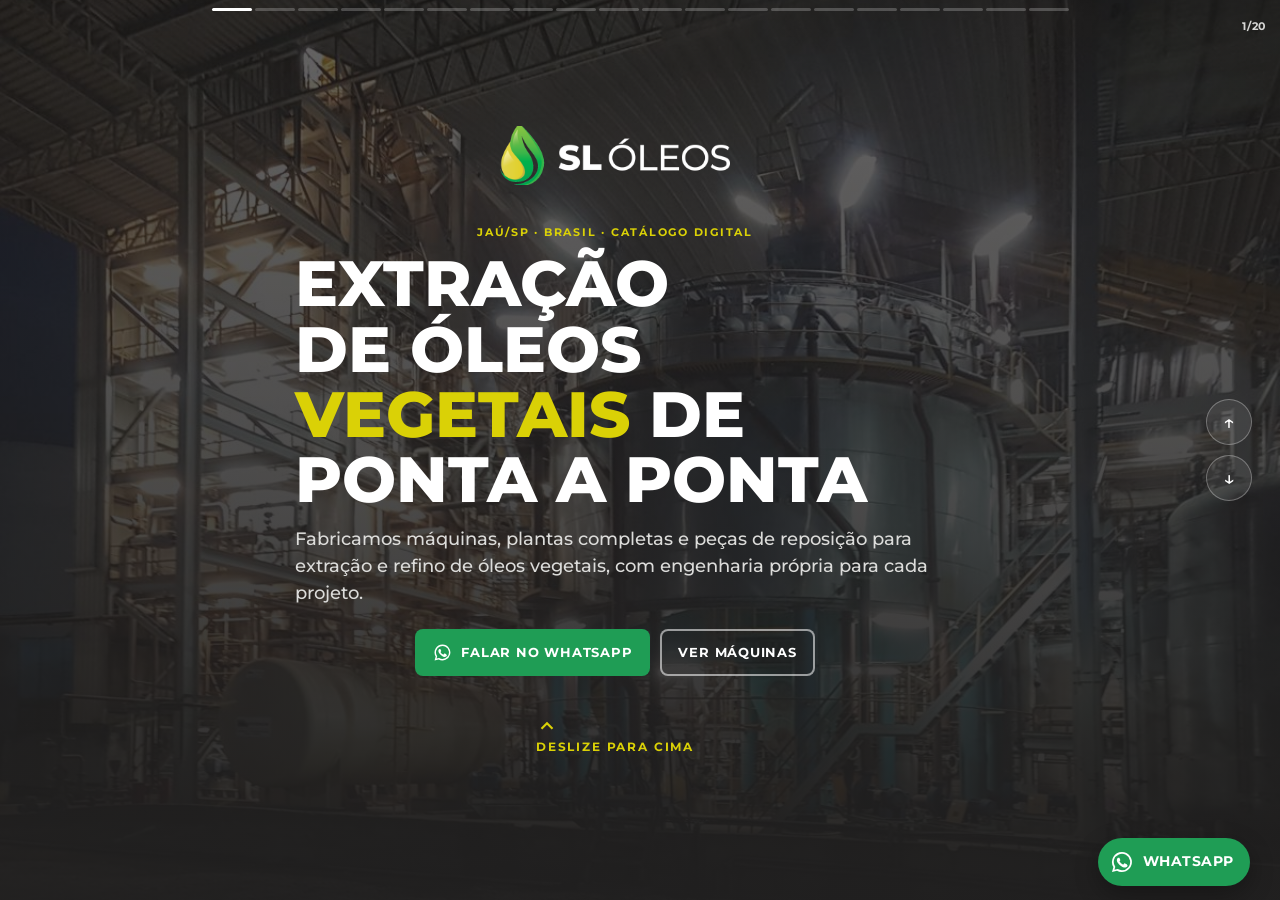
==== index.html @ 5fe18a17 "Catálogo oficial adaptado para computador (link por e-mail): telas em duas colunas Co-Authored-By: C" ====
<!doctype html>
<html lang="pt-BR">
<head>
<meta charset="utf-8">
<meta name="viewport" content="width=device-width, initial-scale=1, viewport-fit=cover">
<title>Catálogo SL Óleos</title>
<meta name="description" content="Catálogo digital SL Óleos: máquinas, plantas e peças para extração e refino de óleos vegetais. Jaú/SP.">
<meta property="og:title" content="Catálogo SL Óleos">
<meta property="og:description" content="Máquinas, plantas e peças para extração e refino de óleos vegetais.">
<meta property="og:image" content="https://catalogo-sloleos.vercel.app/img/a/obra-noturna.jpg">
<meta property="og:type" content="website">
<meta name="theme-color" content="#212020">
<link rel="icon" href="img/logo-v.png">
<link rel="stylesheet" href="https://fonts.googleapis.com/css2?family=Montserrat:wght@500;600;700;800&display=swap">
<link rel="stylesheet" href="lib/base.css">
<style>
/* Layout: uma máquina por tela no padrão dos posts SL (foto com moldura amarela, título amarelo) */
html,body{height:100%;background:var(--grafite)}
body{color:#fff;overflow:hidden}
.feed{height:100%;overflow-y:auto;scroll-snap-type:y mandatory;overscroll-behavior:contain;scrollbar-width:none}
.feed::-webkit-scrollbar{display:none}
.slide{height:100%;scroll-snap-align:start;scroll-snap-stop:always;position:relative;overflow:hidden;display:flex;justify-content:center}
.inner{position:relative;z-index:2;width:100%;max-width:520px;height:100%;display:flex;flex-direction:column;
  padding:calc(62px + var(--sa-t)) max(22px,var(--sa-r)) calc(86px + var(--sa-b)) max(22px,var(--sa-l))}
h1,h2,h3{font-family:var(--f-display);margin:0;line-height:1;text-wrap:balance}
.amarelo{color:var(--amarelo)}

.prog{position:fixed;z-index:40;left:0;right:0;top:0;padding:calc(8px + var(--sa-t)) max(10px,var(--sa-r)) 0 max(10px,var(--sa-l));display:flex;gap:3px;pointer-events:none;justify-content:center}
.prog i{flex:1;max-width:40px;height:3px;border-radius:2px;background:rgba(255,255,255,.22)}
.prog i.feito{background:var(--amarelo)}
.prog i.atual{background:#fff}
.proto-back{top:calc(18px + var(--sa-t))}
.contador{position:fixed;z-index:40;right:calc(14px + var(--sa-r));top:calc(21px + var(--sa-t));font:700 11px/1 var(--f-body);color:#d6d6d4;letter-spacing:.06em}

/* moldura amarela em tela cheia (cena) */
.cena .bg{position:absolute;inset:0;background-size:cover;background-position:center}
.cena .bg::after{content:"";position:absolute;inset:0;background:linear-gradient(180deg,rgba(33,32,32,.25) 0%,rgba(33,32,32,0) 30%,rgba(33,32,32,.55) 55%,rgba(33,32,32,.96) 82%)}
.cena .frame{position:absolute;z-index:1;inset:calc(48px + var(--sa-t)) max(12px,var(--sa-r)) calc(74px + var(--sa-b)) max(12px,var(--sa-l));border:2px solid var(--amarelo);border-radius:14px;pointer-events:none}

/* abertura */
.abertura .inner{justify-content:flex-end}
.abertura img.logo{width:190px;margin-bottom:auto}
.abertura .hv-titulo{font-size:clamp(32px,9.6vw,50px)}
.abertura .hv-texto{font-size:15px}
.abertura .grafismo{height:28px;width:70%}
.desliza{display:flex;flex-direction:column;align-items:center;gap:4px;margin-top:26px;font:700 11.5px/1 var(--f-body);letter-spacing:.16em;text-transform:uppercase;color:var(--amarelo)}
.desliza svg{width:22px;height:22px;animation:sobe 1.6s ease-in-out infinite}
@keyframes sobe{50%{transform:translateY(-7px)}}

/* empresa */
.empresa{background:linear-gradient(170deg,var(--grafite-2),var(--grafite))}
.eyebrow{font:700 11px/1 var(--f-body);letter-spacing:.18em;text-transform:uppercase;color:var(--verde-claro);margin:10px 0 12px}
.empresa h2{font-size:clamp(22px,6.6vw,32px);font-weight:800}
.empresa h2::after{content:"";display:block;width:80px;height:4px;background:var(--amarelo);margin-top:12px}
.empresa p{color:#d2d2d0;margin:12px 0 0;font-size:14px}
.empresa .frase{font-style:italic;font-weight:700;color:#fff;border-left:4px solid var(--verde-claro);padding-left:12px}
.empresa .nums{display:grid;grid-template-columns:1fr 1fr;gap:8px;margin-top:auto}
.empresa .nums div{background:rgba(255,255,255,.06);border-radius:12px;padding:10px 12px}
.empresa .nums b{display:block;font:800 28px/1 var(--f-display);color:var(--amarelo)}
.empresa .nums span{font-size:12.5px;font-weight:600;color:#d2d2d0}

/* máquina */
.maq .fundo{position:absolute;inset:-40px;background-size:cover;background-position:center;filter:blur(38px) saturate(.5);opacity:.22}
.maq.cena .inner{justify-content:flex-start}
.abertura .video{position:absolute;inset:0;width:100%;height:100%;object-fit:cover}
.abertura .sombra{position:absolute;inset:0;background:linear-gradient(180deg,rgba(33,32,32,.35) 0%,rgba(33,32,32,.1) 30%,rgba(33,32,32,.6) 58%,rgba(33,32,32,.96) 85%)}
.abertura .bg::after{display:none}
.cena .bg.desfoque{inset:-40px;filter:blur(28px) brightness(.45) saturate(.8)}
.cena .bg.desfoque::after{display:none}
.maq .inteira{flex:1;min-height:0;display:flex;align-items:center;justify-content:center;margin:10px 0 4px}
.maq .inteira img{max-width:100%;max-height:100%;object-fit:contain;border-radius:10px;box-shadow:0 18px 40px rgba(0,0,0,.45)}
.maq .chapa{flex:1;min-height:0;background:#fff;border-radius:16px;position:relative;display:flex;align-items:center;justify-content:center;box-shadow:0 20px 50px rgba(0,0,0,.4);margin-bottom:6px}
.maq .chapa img{max-width:100%;max-height:100%;object-fit:contain;padding:18px}
.maq .chapa .plaqueta{position:absolute;left:12px;top:12px}
.maq .topo-cena{display:flex;justify-content:space-between;align-items:center}
.maq .topo-cena img{width:120px}
.novo{font:800 10.5px/1 var(--f-body);letter-spacing:.12em;background:var(--amarelo);color:var(--grafite);padding:7px 10px;border-radius:99px}
.maq .eyebrow{margin:14px 0 8px}
.maq h2{font-size:clamp(30px,9vw,44px);font-weight:800;text-transform:uppercase;color:var(--amarelo)}
.maq .sub{font-size:15.5px;font-weight:600;margin:10px 0 0;line-height:1.35}
.maq .cap{display:inline-block;margin-top:12px;font:800 12.5px/1 var(--f-body);color:var(--grafite);background:var(--amarelo);padding:8px 10px;border-radius:6px;align-self:flex-start}
.maq .acoes{display:flex;gap:10px;margin-top:16px}
.maq .acoes button{flex:1}
.btn-ficha{display:inline-flex;align-items:center;justify-content:center;border:0;background:#fff;color:var(--grafite);border-radius:999px;padding:12px 14px;font:700 12.5px/1 var(--f-body);letter-spacing:.06em;text-transform:uppercase;cursor:pointer}
.maq .btn-orc{color:#fff;padding:12px 14px}

/* equipe e galerias */
.empresa .equipe{height:26%;min-height:120px;border-radius:14px;background-size:cover;background-position:center 30%;outline:2px solid var(--amarelo);outline-offset:-8px}
.empresa .eyebrow{margin-top:18px}
.galeria{background:var(--grafite)}
.galeria h2{font-size:clamp(26px,8vw,38px);font-weight:800;text-transform:uppercase;color:var(--amarelo);margin-bottom:16px}
.mos{flex:1;min-height:0;display:grid;grid-template-columns:1fr 1fr;grid-auto-rows:1fr;gap:8px}
.mos figure{margin:0;position:relative;border-radius:10px;overflow:hidden;min-height:0}
.mos img{width:100%;height:100%;object-fit:cover}
.mos figcaption{position:absolute;left:0;right:0;bottom:0;padding:18px 8px 7px;font:700 10.5px/1.2 var(--f-body);background:linear-gradient(transparent,rgba(0,0,0,.75))}
/* peças */
.pecas{background:var(--grafite-2)}
.pecas h2{font-size:clamp(28px,8.4vw,40px);font-weight:800;text-transform:uppercase;color:var(--amarelo);margin:10px 0 10px}
.pecas p{color:#d2d2d0;margin:0 0 14px}
.pecas .fotos{display:grid;grid-template-columns:repeat(3,1fr);gap:8px;margin-bottom:14px}
.pecas .fotos img{aspect-ratio:1;width:100%;object-fit:cover;border-radius:10px;background:#fff}
.pecas ul{list-style:none;margin:0 0 16px;padding:0}
.pecas li{display:flex;justify-content:space-between;padding:11px 0;border-bottom:1px solid rgba(255,255,255,.12);font-weight:700;font-size:14.5px}
.pecas li span{font-weight:600;color:var(--verde-claro)}
.pecas .btn-orc{color:#fff;align-self:flex-start;margin-top:auto}

/* contato — variação 04 do manual */
.contato{background:var(--amarelo);color:var(--grafite)}
.contato h2{font-size:clamp(34px,10.5vw,52px);font-weight:800;text-transform:uppercase;margin:24px 0 20px}
.contato .wa{display:flex;align-items:center;justify-content:center;gap:10px;background:var(--grafite);color:#fff;text-decoration:none;border-radius:14px;padding:18px;font:800 15px/1 var(--f-body);letter-spacing:.06em;text-transform:uppercase}
.contato .wa svg{width:26px;height:26px;color:#5fd38d}
.contato dl{margin:24px 0 0;display:grid;grid-template-columns:auto 1fr;gap:10px 16px;font-size:14.5px;font-weight:600}
.contato dt{font:700 10.5px/1.8 var(--f-body);letter-spacing:.14em;text-transform:uppercase;opacity:.65}
.contato dd{margin:0;overflow-wrap:anywhere}
.contato a{color:inherit}
.contato img.logo{width:180px;margin-top:auto}

/* ficha */
.sheet-bg{position:fixed;inset:0;z-index:80;background:rgba(10,10,10,.6);opacity:0;pointer-events:none;transition:opacity .25s}
.sheet{position:fixed;z-index:81;left:0;right:0;bottom:0;margin:0 auto;max-width:560px;background:var(--paper);color:var(--ink);border-radius:20px 20px 0 0;padding:10px max(20px,var(--sa-r)) calc(24px + var(--sa-b)) max(20px,var(--sa-l));transform:translateY(105%);transition:transform .32s cubic-bezier(.2,.8,.2,1);max-height:82%;overflow:auto}
.aberto .sheet-bg{opacity:1;pointer-events:auto}
.aberto .sheet{transform:none}
.sheet .alca{width:44px;height:5px;border-radius:3px;background:#c9c9c6;margin:0 auto 14px}
.sheet h3{font-size:26px;font-weight:800;margin:12px 0 0}
.sheet h3::after{content:"";display:block;width:70px;height:4px;background:var(--amarelo);margin:12px 0}
.sheet p{color:var(--ink-soft);margin:0 0 12px}
.sheet .btn-orc{margin-top:16px;color:var(--grafite);width:100%;padding:14px}
#orc-bar{left:calc(14px + var(--sa-l));right:calc(14px + var(--sa-r));justify-content:center}

.col{display:contents}
.maq.cena .topo-cena{order:-2}
.maq.cena .inteira{order:-1}
.dica-zoom{font-size:13px;color:#bdbcba;margin:-6px 0 14px}
.pecas .col-b{display:flex;flex-direction:column;flex:1}
/* ===== Computador (e-mail, link aberto no PC): cada tela em duas colunas ===== */
@media (min-width:900px){
  .inner{max-width:1200px;display:grid;grid-template-columns:minmax(0,1.3fr) minmax(0,1fr);grid-template-rows:auto;column-gap:56px;align-items:center;align-content:center;
    padding:calc(70px + var(--sa-t)) 110px 90px 60px}
  .col{display:flex;flex-direction:column;justify-content:center;grid-column:2;grid-row:1 / span 2;align-self:center;min-width:0}
  .col > .plaqueta,.col > .cap,.col > .btn-orc{align-self:flex-start}
  .inteira,.chapa,.equipe,.mos,.fotos{grid-column:1;grid-row:1 / span 2;margin:0!important}
  .maq .inteira,.maq .chapa{height:calc(100vh - 190px)}
  .maq.cena .topo-cena{margin-bottom:22px}
  .maq h2{font-size:clamp(34px,3.4vw,52px)}
  .maq .sub{font-size:17px}
  .maq .acoes{max-width:440px}
  .cena .frame{inset:calc(40px + var(--sa-t)) 90px 40px 40px}
  .empresa .equipe{height:calc(100vh - 220px);min-height:0}
  .empresa .nums{margin-top:26px}
  .empresa h2{font-size:clamp(30px,3vw,44px)}
  .empresa p{font-size:16px}
  .galeria .inner{grid-template-columns:minmax(0,2.2fr) minmax(0,.8fr)}
  .galeria .mos{height:calc(100vh - 190px);grid-template-columns:repeat(3,1fr)}
  .galeria h2{font-size:clamp(30px,3vw,46px)}
  .pecas .inner{grid-template-rows:auto auto}
  .pecas .col{grid-row:1;align-self:end}
  .pecas .col-b{grid-row:2;align-self:start;flex:none}
  .pecas .fotos{grid-template-columns:1fr 1fr;grid-template-rows:1.6fr 1fr;height:calc(100vh - 200px)}
  .pecas .fotos img{aspect-ratio:auto;height:100%;min-height:0}
  .pecas .fotos img:first-child{grid-column:1 / span 2;object-fit:contain;background:#ececeb}
  .contato .inner{display:grid;grid-template-columns:1fr 1fr}
  .contato .inner > *{grid-column:2}
  .contato .inner > h2{grid-column:1;grid-row:1 / span 3;font-size:clamp(44px,5vw,76px);margin:0}
  .contato img.logo{margin-top:30px}
  .abertura .inner{display:flex;max-width:1200px;justify-content:center;padding-left:60px}
  .abertura .inner > *{max-width:640px}
  .abertura img.logo{width:230px;margin-bottom:40px}
  .abertura .hv-titulo{font-size:clamp(46px,5vw,78px)}
  .abertura .hv-texto{font-size:18px}
  .abertura .desliza{align-items:flex-start;margin-top:40px}
  #orc-bar{left:auto;right:30px;justify-content:flex-end}
  .sheet{bottom:auto;top:50%;left:50%;right:auto;transform:translate(-50%,-40%) scale(.98);opacity:0;pointer-events:none;width:520px;border-radius:20px;transition:transform .25s,opacity .25s}
  .aberto .sheet{transform:translate(-50%,-50%);opacity:1;pointer-events:auto}
  .sheet .alca{display:none}
}
@media (min-width:900px){.navs{position:fixed;z-index:40;right:28px;top:50%;transform:translateY(-50%);display:flex;flex-direction:column;gap:10px}
  .navs button{width:46px;height:46px;border-radius:50%;border:1px solid rgba(255,255,255,.3);background:rgba(255,255,255,.08);color:#fff;font-size:20px;cursor:pointer}}
@media (max-width:899px){.navs{display:none}}
</style>
</head>
<body>
<div class="prog" id="prog"></div>
<div class="contador" id="contador"></div>
<div class="navs"><button id="up" aria-label="Anterior">↑</button><button id="down" aria-label="Próximo">↓</button></div>
<main class="feed" id="feed"></main>
<div id="sheetWrap">
  <div class="sheet-bg" id="sheetBg"></div>
  <div class="sheet" role="dialog" aria-modal="true" aria-labelledby="sh-t">
    <div class="alca"></div>
    <span class="plaqueta" id="sh-m"></span>
    <h3 id="sh-t"></h3>
    <p id="sh-d"></p>
    <table class="ficha" id="sh-f"></table>
    <button class="btn-orc" id="sh-o"><span class="lbl">+ Orçamento</span></button>
  </div>
</div>
<div id="orc-bar"></div>

<script src="lib/dados.js"></script>
<script>
const feed = document.getElementById("feed");
const frase1 = d => d.split(/(?<=\.)\s/)[0];
let h = `<section class="slide abertura"><div class="hv"><img src="${foto("obra-noturna")}" alt=""><video autoplay muted loop playsinline preload="auto" aria-hidden="true"><source src="${VIDEO_FABRICA}" type="video/mp4"></video></div><div class="inner">
  <img class="logo" src="${LOGO_BRANCO}" alt="SL Óleos">
  <div class="hv-eyebrow">Jaú/SP · Brasil · Catálogo digital</div>
  <h1 class="hv-titulo">Extração de óleos <span>vegetais</span> de ponta a ponta</h1>
  <p class="hv-texto">Fabricamos máquinas, plantas completas e peças de reposição para extração e refino de óleos vegetais, com engenharia própria para cada projeto.</p>
  <div class="hv-botoes"><a class="hv-btn wa" target="_blank" rel="noopener" href="${waLink('Olá! Vi o catálogo da SL Óleos e gostaria de falar com a equipe comercial.')}">${WA_ICON}Falar no WhatsApp</a><button class="hv-btn ghost" type="button" id="verMaq">Ver máquinas</button></div>
  <div class="desliza"><svg viewBox="0 0 24 24" fill="none" stroke="currentColor" stroke-width="2.4"><path d="M6 14l6-6 6 6"/></svg>Deslize para cima</div>
</div></section>`;
h += `<section class="slide empresa"><div class="inner">
  <div class="equipe" style="background-image:url('${foto("obra-equipe")}')"></div>
  <div class="col">
  <div class="eyebrow">Quem somos</div>
  <h2>Performance industrial para o setor vegetal</h2>
  <p>Mais de 30 anos de experiência metalúrgica e 10 anos de soluções para extração de óleos vegetais: equipamentos, plantas completas e engenharia, em ${EMPRESA.paises.join(", ")}.</p>
  <p class="frase">${EMPRESA.frase}</p>
  <div class="nums">${EMPRESA.numeros.map(n=>`<div><b>${n[0]}</b><span>${n[1]}</span></div>`).join("")}</div>
  </div>
</div></section>`;
PRODUTOS.forEach(p => {
  const acoes = `<div class="acoes"><button class="btn-ficha" data-ficha="${p.id}">Ficha técnica</button><button class="btn-orc" data-orc="${p.id}"><span class="lbl">+ Orçamento</span></button></div>`;
  h += p.cena
    ? `<section class="slide maq cena"><div class="bg desfoque" style="background-image:url('${p.img}')"></div><div class="frame"></div><div class="inner">
        <div class="inteira"><img src="${p.img}" alt="${p.nome}" loading="lazy"></div>
        <div class="col">
        <div class="topo-cena"><img src="${LOGO_BRANCO}" alt="SL Óleos">${p.novo?'<span class="novo">NOVO</span>':""}</div>
        <span class="plaqueta" style="align-self:flex-start">${p.m}</span>
        <h2 style="margin-top:12px">${p.nome}</h2><p class="sub">${frase1(p.desc)}</p>
        ${p.cap?`<span class="cap">${p.cap}</span>`:""}${acoes}</div></div></section>`
    : `<section class="slide maq"><div class="fundo" style="background-image:url('${p.img}')"></div><div class="inner">
        <div class="chapa"><span class="plaqueta">${p.m}</span><img src="${p.img}" alt="${p.nome}" loading="lazy"></div>
        <div class="col"><div class="eyebrow">${p.cat}</div><h2>${p.nome}</h2>
        ${p.cap?`<span class="cap">${p.cap}</span>`:""}${acoes}</div></div></section>`;
});
const mosaico = (rot, titulo, itens) => `<section class="slide galeria"><div class="inner">
  <div class="col"><div class="eyebrow">${rot}</div><h2>${titulo}</h2><p class="dica-zoom">Toque em uma foto para ver inteira.</p></div>
  <div class="mos">${itens.slice(0,6).map(g=>`<figure><img src="${mini(g[0])}" alt="${g[1]}" data-zoom="${foto(g[0])}" loading="lazy"><figcaption>${g[1]}</figcaption></figure>`).join("")}</div>
</div></section>`;
h += mosaico("Portfólio","Plantas entregues",GALERIA.obras);
h += mosaico("Jaú · SP","Nossa fábrica",GALERIA.fabrica);
h += `<section class="slide pecas"><div class="inner">
  <div class="col"><div class="eyebrow">Pós-venda</div><h2>Peças de reposição</h2><p>${PECAS.desc}</p></div>
  <div class="fotos">${PECAS.fotos.map(f=>`<img src="${f[0]}" alt="${f[1]}" data-zoom="${f[0]}" loading="lazy">`).join("")}</div>
  <div class="col col-b"><ul>${PECAS.maquinas.map(m=>`<li>${m[0]}<span>${m[1]}</span></li>`).join("")}</ul>
  <button class="btn-orc" data-orc="pecas"><span class="lbl">+ Orçamento</span></button></div>
</div></section>`;
h += `<section class="slide contato"><div class="inner">
  <h2>Vamos montar a sua planta?</h2>
  <a class="wa" id="waC" target="_blank" rel="noopener">${WA_ICON}Falar no WhatsApp</a>
  <dl><dt>Telefone</dt><dd><a href="${EMPRESA.telLink}">${EMPRESA.tel}</a></dd>
  ${EMPRESA.emails.map(e=>`<dt>${e[0]}</dt><dd><a href="mailto:${e[1]}">${e[1]}</a></dd>`).join("")}
  <dt>Endereço</dt><dd><a href="${EMPRESA.mapa}" target="_blank" rel="noopener">${EMPRESA.endereco}</a></dd></dl>
  <img class="logo" src="${LOGO}" alt="SL Óleos">
</div></section>`;
feed.innerHTML = h;
document.getElementById("waC").href = waLink("Olá! Vi o catálogo da SL Óleos e gostaria de falar com a equipe comercial.");

const slides = [...feed.querySelectorAll(".slide")];
const prog = document.getElementById("prog"), cont = document.getElementById("contador");
prog.innerHTML = slides.map(() => "<i></i>").join("");
const segs = [...prog.children];
let atual = 0;
function marcar(i){ atual = i; segs.forEach((s,k) => s.className = k < i ? "feito" : k === i ? "atual" : ""); cont.textContent = `${i+1}/${slides.length}`; }
const io = new IntersectionObserver(es => es.forEach(e => { if (e.isIntersecting) marcar(slides.indexOf(e.target)); }), {root:feed, threshold:.6});
slides.forEach(s => io.observe(s)); marcar(0);
document.getElementById("verMaq").onclick = () => ir(2);
const ir = i => slides[Math.max(0,Math.min(slides.length-1,i))].scrollIntoView({behavior:"smooth"});
document.getElementById("up").onclick = () => ir(atual-1);
document.getElementById("down").onclick = () => ir(atual+1);
addEventListener("keydown", e => { if (e.key==="ArrowDown"||e.key==="PageDown") {e.preventDefault();ir(atual+1);} if (e.key==="ArrowUp"||e.key==="PageUp") {e.preventDefault();ir(atual-1);} if (e.key==="Escape") fechar(); });

const wrap = document.getElementById("sheetWrap");
function abrir(id){
  const p = PRODUTOS.find(x => x.id === id);
  document.getElementById("sh-m").textContent = p.m;
  document.getElementById("sh-t").textContent = p.nome;
  document.getElementById("sh-d").textContent = p.desc;
  document.getElementById("sh-f").innerHTML = p.ficha.map(f=>`<tr><th>${f[0]}</th><td>${f[1]}</td></tr>`).join("");
  document.getElementById("sh-o").dataset.orc = p.id;
  wrap.classList.add("aberto"); syncOrc();
}
function fechar(){ wrap.classList.remove("aberto"); }
feed.addEventListener("click", e => { const b = e.target.closest("[data-ficha]"); if (b) abrir(b.dataset.ficha); });
document.getElementById("sheetBg").onclick = fechar;
let y0 = null; const sh = document.querySelector(".sheet");
sh.addEventListener("touchstart", e => { y0 = sh.scrollTop <= 0 ? e.touches[0].clientY : null; }, {passive:true});
sh.addEventListener("touchend", e => { if (y0 !== null && e.changedTouches[0].clientY - y0 > 70) fechar(); y0 = null; });
montarBarraOrcamento();
</script>
</body>
</html>
---- lib/base.css ----
/* Identidade SL Óleos — Manual de Identidade (Montserrat; #dad106 · #018837 · #80c41c · #212020) */
:root{
  --amarelo:#dad106;      /* PANTONE P 4-15 C */
  --verde:#018837;        /* PANTONE P 139-8 C */
  --verde-claro:#80c41c;  /* PANTONE P 157-8 C */
  --grafite:#212020;      /* PANTONE P 176-16 C */
  --grafite-2:#2d2c2c;
  --azul-maq:#1f6fd6;     /* azul das máquinas SL, só para detalhes */

  --steel:#f1f1f0; --plate:#ffffff; --paper:#fafaf8;
  --ink:var(--grafite); --ink-soft:#5b5a59; --line:#dcdcda;
  /* apelidos usados nas páginas */
  --oil:var(--amarelo); --oil-light:var(--amarelo); --oil-deep:var(--verde);
  --night:var(--grafite); --night-2:var(--grafite-2); --wa:#1f9d55;

  --f-display:"Montserrat","Segoe UI",Roboto,Arial,sans-serif;
  --f-body:"Montserrat","Segoe UI",Roboto,Arial,sans-serif;
  --f-mono:"Montserrat","Segoe UI",Roboto,Arial,sans-serif;
  --sa-t:env(safe-area-inset-top,0px); --sa-b:env(safe-area-inset-bottom,0px);
  --sa-l:env(safe-area-inset-left,0px); --sa-r:env(safe-area-inset-right,0px);
  color-scheme:light;
}
*{box-sizing:border-box}
html,body{margin:0}
body{font:500 15px/1.55 var(--f-body);color:var(--ink);-webkit-font-smoothing:antialiased;font-variant-numeric:tabular-nums}
img,video{max-width:100%;display:block}
button{font:inherit;color:inherit}
:focus-visible{outline:3px solid var(--amarelo);outline-offset:3px;border-radius:4px}

/* Plaqueta — inspirada na placa de inox rebitada das máquinas SL */
.plaqueta{display:inline-flex;align-items:center;gap:8px;font:700 11px/1 var(--f-body);letter-spacing:.08em;color:var(--grafite);
  background:linear-gradient(180deg,#f4f4f2 0%,#cfd0cd 48%,#e9e9e6 52%,#c3c4c1 100%);border:1px solid #9d9e9b;padding:6px 9px;border-radius:3px;
  box-shadow:inset 0 1px 0 rgba(255,255,255,.8),0 1px 2px rgba(0,0,0,.25)}
.plaqueta::before,.plaqueta::after{content:"";width:5px;height:5px;border-radius:50%;background:radial-gradient(circle at 35% 35%,#fff,#8a8b88 60%,#5d5e5b)}

/* Ficha técnica */
.ficha{width:100%;border-collapse:collapse;font-size:14px}
.ficha th{text-align:left;font:600 10.5px/1.3 var(--f-body);letter-spacing:.1em;text-transform:uppercase;color:var(--ink-soft);padding:9px 12px 9px 0;width:38%;vertical-align:top}
.ficha td{font:600 13.5px/1.35 var(--f-body);padding:9px 0}
.ficha tr+tr{border-top:1px dashed var(--line)}

/* Botões */
.btn-orc{display:inline-flex;align-items:center;justify-content:center;gap:8px;border:2px solid currentColor;background:transparent;border-radius:999px;padding:10px 16px;font:700 12.5px/1 var(--f-body);letter-spacing:.06em;text-transform:uppercase;cursor:pointer}
.btn-orc.on{background:var(--amarelo);border-color:var(--amarelo);color:var(--grafite)}

/* Barra flutuante de orçamento */
#orc-bar{position:fixed;z-index:50;right:calc(14px + var(--sa-r));bottom:calc(14px + var(--sa-b));display:flex;align-items:center;gap:6px}
.orc-send{display:inline-flex;align-items:center;gap:9px;background:var(--wa);color:#fff;text-decoration:none;font:700 13.5px/1 var(--f-body);letter-spacing:.04em;text-transform:uppercase;padding:12px 16px 12px 12px;border-radius:999px;box-shadow:0 8px 24px rgba(0,0,0,.3)}
.orc-send svg{width:24px;height:24px}
#orc-bar.tem-itens .orc-send{animation:pulso 1.8s ease-in-out 2}
.orc-clear{width:34px;height:34px;border-radius:50%;border:0;background:rgba(33,32,32,.88);color:#fff;font-size:18px;cursor:pointer}
@keyframes pulso{50%{transform:scale(1.06)}}

/* Moldura amarela dos posts SL (foto com borda interna) */
.moldura{position:relative}
.moldura::after{content:"";position:absolute;inset:10px;border:2px solid var(--amarelo);border-radius:10px;pointer-events:none}

/* Grafismo da marca (onda amarela + verde) */
.grafismo{display:block;width:100%;height:auto}

.proto-back{position:fixed;z-index:60;left:calc(12px + var(--sa-l));top:calc(10px + var(--sa-t));font:600 11.5px/1 var(--f-body);background:rgba(33,32,32,.85);color:#fff;text-decoration:none;padding:8px 11px;border-radius:999px;backdrop-filter:blur(6px)}

@media (prefers-reduced-motion:reduce){*{animation:none!important;transition:none!important}}

/* Foto em tela cheia */
[data-zoom]{cursor:zoom-in}
.zoom{position:fixed;inset:0;z-index:200;background:rgba(15,15,15,.94);display:flex;flex-direction:column;align-items:center;justify-content:center;gap:12px;padding:calc(56px + var(--sa-t)) max(12px,var(--sa-r)) calc(24px + var(--sa-b)) max(12px,var(--sa-l));opacity:0;pointer-events:none;transition:opacity .2s}
.zoom.on{opacity:1;pointer-events:auto}
.zoom img{max-width:100%;max-height:100%;min-height:0;object-fit:contain;border-radius:8px}
.zoom p{margin:0;color:#fff;font:600 13px/1.3 var(--f-body);text-align:center}
.zoom-x{position:absolute;top:calc(12px + var(--sa-t));right:calc(12px + var(--sa-r));width:42px;height:42px;border-radius:50%;border:0;background:var(--amarelo);color:var(--grafite);font-size:24px;line-height:1;cursor:pointer}

/* Capa com vídeo (estilo da 1ª versão): vídeo da fábrica escurecido, foto parada enquanto carrega */
.hv{position:absolute;inset:0;overflow:hidden;background:var(--grafite)}
.hv img,.hv video{position:absolute;inset:0;width:100%;height:100%;object-fit:cover;opacity:.42}
.hv::after{content:"";position:absolute;inset:0;background:linear-gradient(180deg,rgba(33,32,32,.25) 0%,rgba(33,32,32,.55) 55%,rgba(33,32,32,.93) 100%)}
.hv-eyebrow{font:700 11px/1.3 var(--f-body);letter-spacing:.16em;text-transform:uppercase;color:var(--amarelo)}
.hv-titulo{font-family:var(--f-display);font-weight:800;text-transform:uppercase;line-height:1.02;color:#fff;margin:12px 0 14px;text-wrap:balance}
.hv-titulo span{color:var(--amarelo)}
.hv-texto{color:#dcdcda;font-weight:500;line-height:1.5;margin:0 0 22px;max-width:44ch}
.hv-botoes{display:flex;flex-wrap:wrap;gap:10px}
.hv-btn{display:inline-flex;align-items:center;gap:9px;text-decoration:none;font:700 13px/1 var(--f-body);letter-spacing:.06em;text-transform:uppercase;padding:14px 18px;border-radius:8px;border:0;cursor:pointer}
.hv-btn svg{width:19px;height:19px}
.hv-btn.wa{background:var(--wa);color:#fff}
.hv-btn.ghost{background:transparent;color:#fff;box-shadow:inset 0 0 0 2px rgba(255,255,255,.55)}
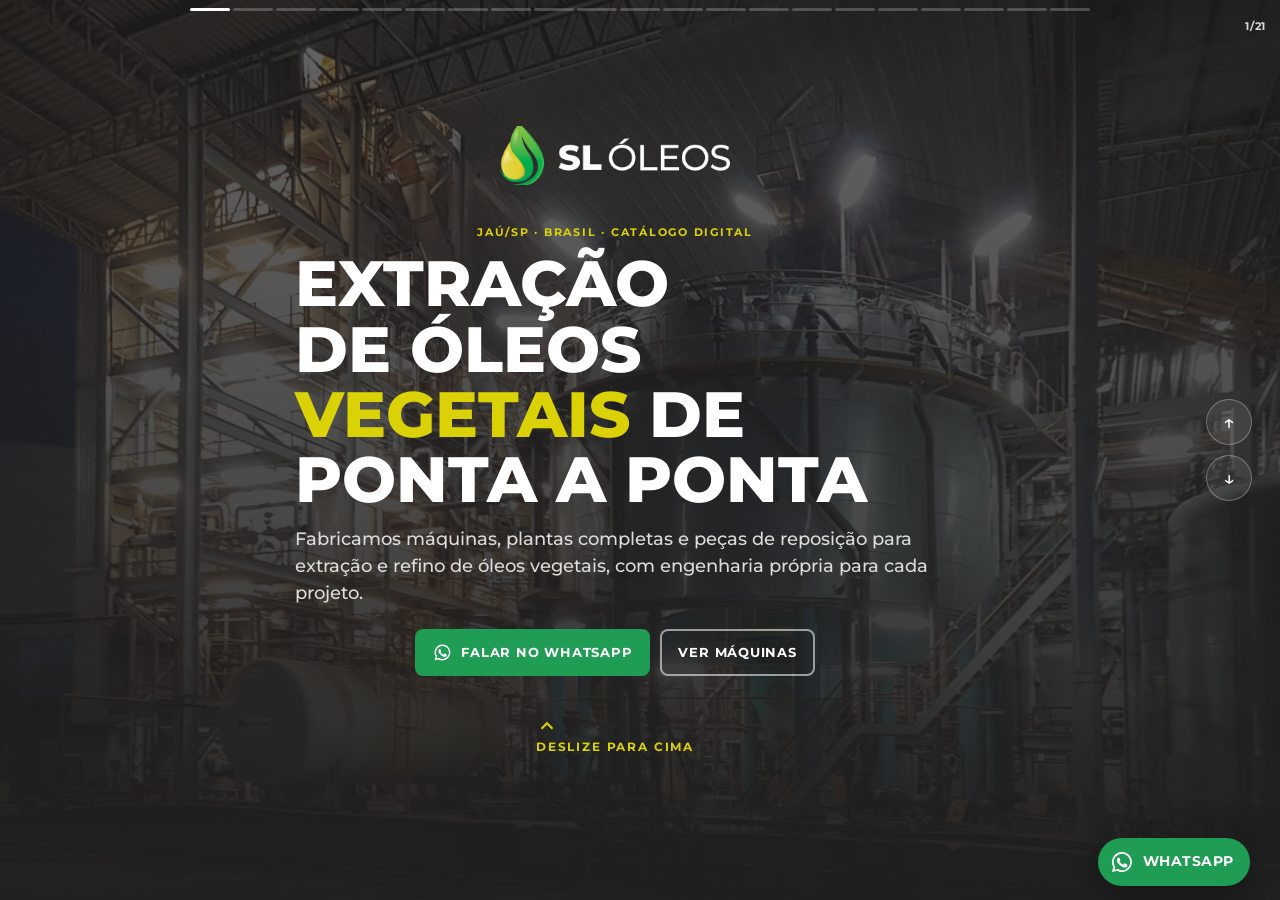
==== commit 39f39be7: "Novo texto do Quem somos: foco na fabricação sob demanda do cliente Co-Authored-By: Claude Opus 5.5 " ====
--- a/index.html
+++ b/index.html
@@ -132,8 +132,37 @@
 .maq.cena .inteira{order:-1}
 .dica-zoom{font-size:13px;color:#bdbcba;margin:-6px 0 14px}
 .pecas .col-b{display:flex;flex-direction:column;flex:1}
+
+.empresa .p2{display:block}
+@media (min-width:820px) and (min-aspect-ratio:1/1){.empresa .p2{display:block}}
+@media not all and (min-width:820px) and (min-aspect-ratio:1/1){
+  .empresa .equipe{height:18%;min-height:96px}
+  .empresa .eyebrow{margin:14px 0 8px}
+  .empresa h2{font-size:clamp(21px,6vw,28px)}
+  .empresa h2::after{margin-top:10px}
+  .empresa p{font-size:13.5px;line-height:1.5;margin-top:10px}
+  .empresa .nums{grid-template-columns:repeat(4,1fr);gap:6px;margin-top:auto;padding-top:12px}
+  .empresa .nums div{padding:9px 7px;border-radius:10px}
+  .empresa .nums b{font-size:22px}
+  .empresa .nums span{font-size:10px;line-height:1.25;display:block}
+}
+/* ===== Celular: foto e texto centralizados juntos, foto na largura toda ===== */
+@media not all and (min-width:820px) and (min-aspect-ratio:1/1){
+  .maq.cena .inner{justify-content:center;padding-top:calc(104px + var(--sa-t))}
+  .maq.cena .topo-cena{position:absolute;top:calc(60px + var(--sa-t));left:22px;right:22px}
+  .maq .inteira{flex:none;position:relative;margin:0 -8px 16px}
+  .maq .inteira img{width:100%;max-height:max(200px,calc(100dvh - 500px));object-fit:contain;border-radius:8px}
+  .pecas .fotos{grid-template-columns:1fr 1fr}
+  .pecas .fotos img:first-child{grid-column:1 / span 2;aspect-ratio:2/1;object-fit:contain;background:#ececeb}
+  .pecas .fotos img:not(:first-child){aspect-ratio:2/1}
+  .pecas h2{margin:6px 0 8px}
+  .pecas p{margin-bottom:10px;font-size:14px}
+  .pecas li{padding:8px 0;font-size:13.5px}
+  .pecas ul{margin-bottom:12px}
+}
+.maq .inteira .ampliar{position:absolute;right:10px;bottom:10px;font:700 10.5px/1 var(--f-body);letter-spacing:.06em;text-transform:uppercase;background:rgba(33,32,32,.78);color:#fff;padding:7px 9px;border-radius:99px;pointer-events:none}
 /* ===== Computador (e-mail, link aberto no PC): cada tela em duas colunas ===== */
-@media (min-width:900px){
+@media (min-width:820px) and (min-aspect-ratio:1/1){
   .inner{max-width:1200px;display:grid;grid-template-columns:minmax(0,1.3fr) minmax(0,1fr);grid-template-rows:auto;column-gap:56px;align-items:center;align-content:center;
     padding:calc(70px + var(--sa-t)) 110px 90px 60px}
   .col{display:flex;flex-direction:column;justify-content:center;grid-column:2;grid-row:1 / span 2;align-self:center;min-width:0}
@@ -173,9 +202,9 @@
   .aberto .sheet{transform:translate(-50%,-50%);opacity:1;pointer-events:auto}
   .sheet .alca{display:none}
 }
-@media (min-width:900px){.navs{position:fixed;z-index:40;right:28px;top:50%;transform:translateY(-50%);display:flex;flex-direction:column;gap:10px}
+@media (min-width:820px) and (min-aspect-ratio:1/1){.navs{position:fixed;z-index:40;right:28px;top:50%;transform:translateY(-50%);display:flex;flex-direction:column;gap:10px}
   .navs button{width:46px;height:46px;border-radius:50%;border:1px solid rgba(255,255,255,.3);background:rgba(255,255,255,.08);color:#fff;font-size:20px;cursor:pointer}}
-@media (max-width:899px){.navs{display:none}}
+@media not all and (min-width:820px) and (min-aspect-ratio:1/1){.navs{display:none}}
 </style>
 </head>
 <body>
@@ -212,9 +241,9 @@
   <div class="equipe" style="background-image:url('${foto("obra-equipe")}')"></div>
   <div class="col">
   <div class="eyebrow">Quem somos</div>
-  <h2>Performance industrial para o setor vegetal</h2>
-  <p>Mais de 30 anos de experiência metalúrgica e 10 anos de soluções para extração de óleos vegetais: equipamentos, plantas completas e engenharia, em ${EMPRESA.paises.join(", ")}.</p>
-  <p class="frase">${EMPRESA.frase}</p>
+  <h2>Equipamentos sob medida para a indústria de óleos vegetais</h2>
+  <p>A SL Óleos nasceu da longa experiência de seus sócios no processamento de óleos vegetais. Projetamos e fabricamos cada equipamento conforme a demanda do cliente, com engenharia própria do projeto à montagem.</p>
+  <p class="p2">Aliamos fabricação própria a parcerias estratégicas para grandes volumes, com plantas e equipamentos entregues no Brasil, na Argentina, em Honduras, no Peru e em Portugal.</p>
   <div class="nums">${EMPRESA.numeros.map(n=>`<div><b>${n[0]}</b><span>${n[1]}</span></div>`).join("")}</div>
   </div>
 </div></section>`;
@@ -222,7 +251,7 @@
   const acoes = `<div class="acoes"><button class="btn-ficha" data-ficha="${p.id}">Ficha técnica</button><button class="btn-orc" data-orc="${p.id}"><span class="lbl">+ Orçamento</span></button></div>`;
   h += p.cena
     ? `<section class="slide maq cena"><div class="bg desfoque" style="background-image:url('${p.img}')"></div><div class="frame"></div><div class="inner">
-        <div class="inteira"><img src="${p.img}" alt="${p.nome}" loading="lazy"></div>
+        <div class="inteira"><img src="${p.img}" alt="${p.nome}" data-zoom="${p.img}" data-leg="${p.nome}" loading="lazy"><span class="ampliar">⤢ Ampliar</span></div>
         <div class="col">
         <div class="topo-cena"><img src="${LOGO_BRANCO}" alt="SL Óleos">${p.novo?'<span class="novo">NOVO</span>':""}</div>
         <span class="plaqueta" style="align-self:flex-start">${p.m}</span>
